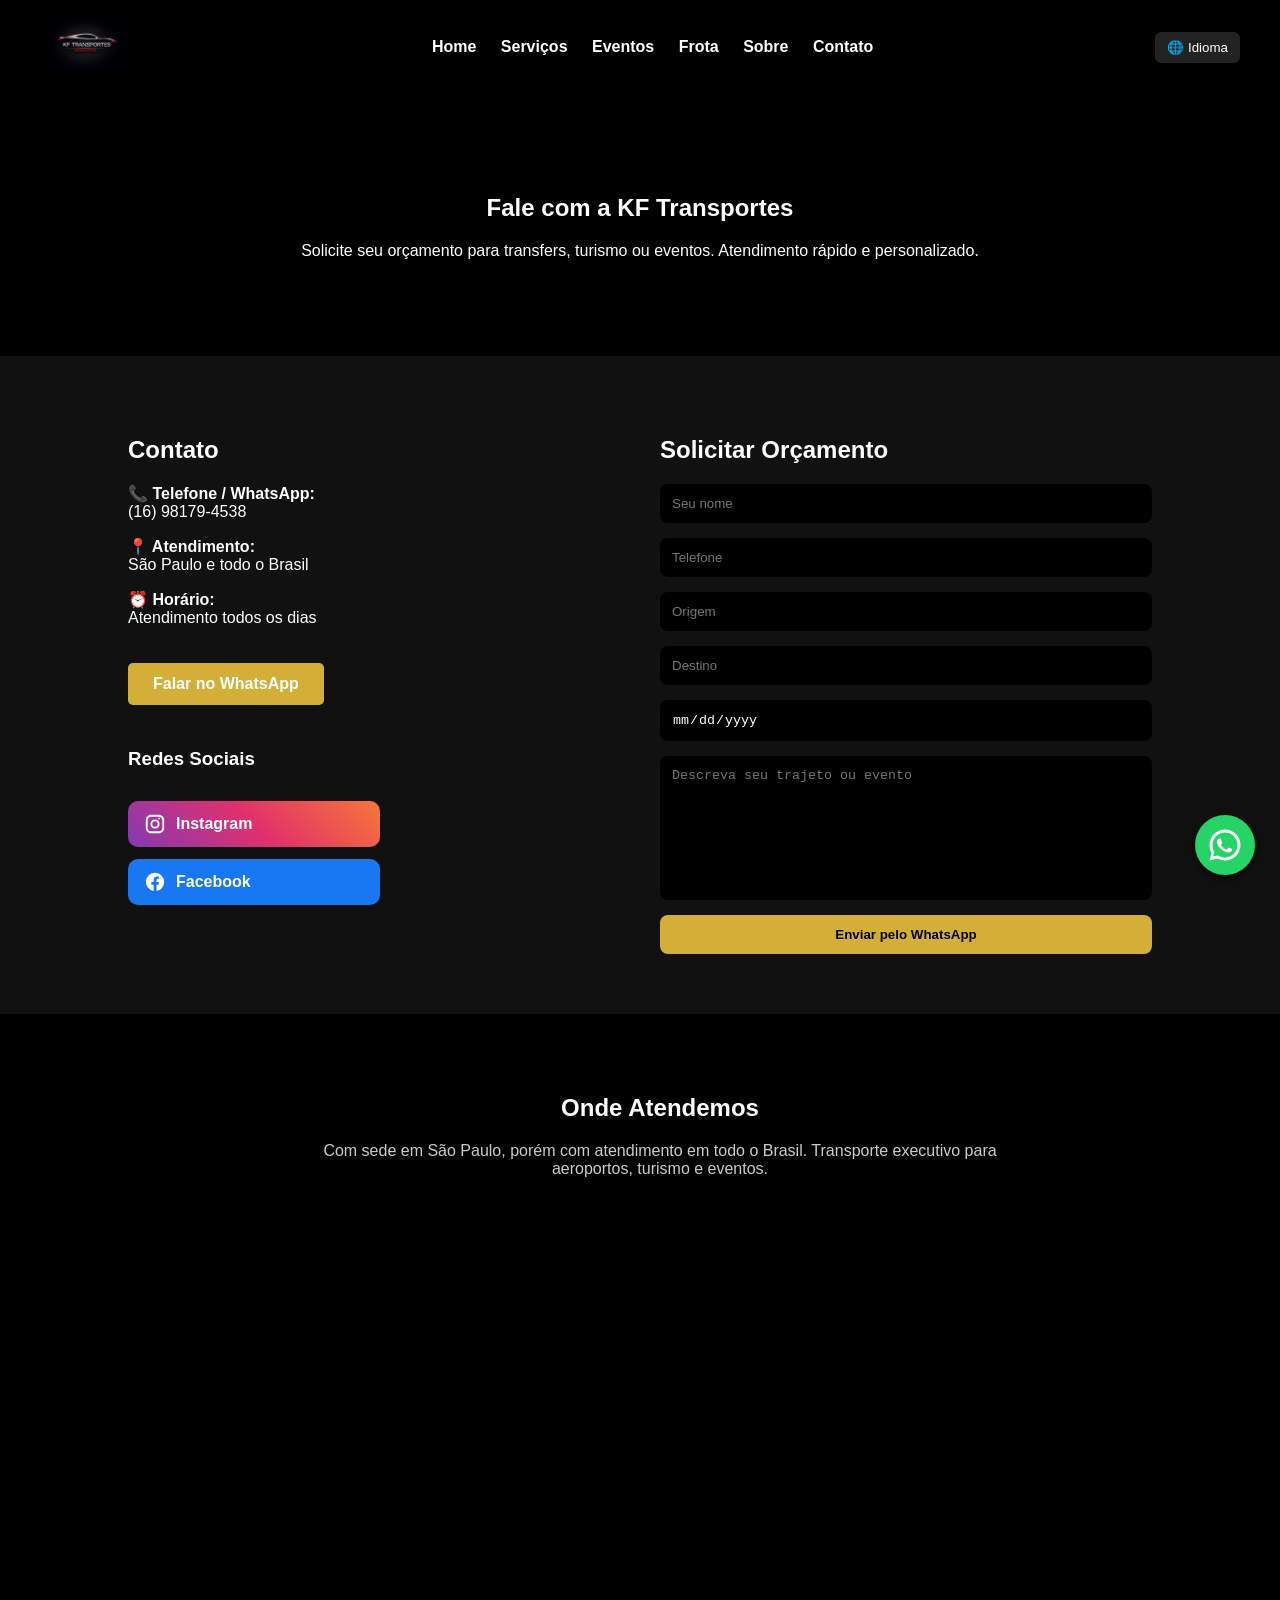
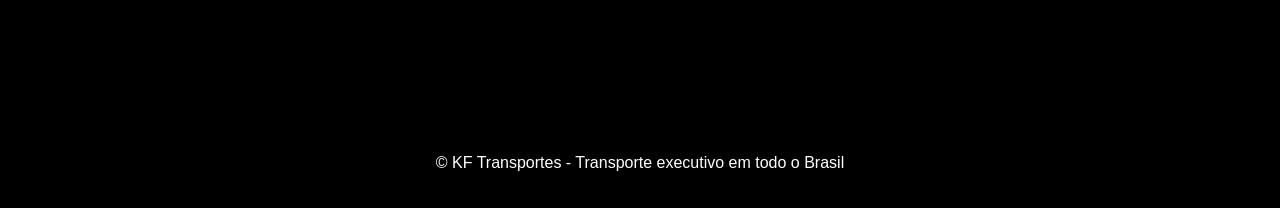
==== contato.html @ 18f74c87 "Add files via upload" ====
<!DOCTYPE html>
<html lang="pt-br">

<head>

<meta charset="UTF-8">
<meta name="viewport" content="width=device-width, initial-scale=1.0">

<title>Contato | KF Transportes</title>

<meta name="description" content="Entre em contato com a KF Transportes. Solicite orçamento para transfer aeroporto, turismo ou eventos em São Paulo e todo o Brasil.">

<link rel="stylesheet" href="style.css">

</head>

<body>

<header>

<div class="logo">
<img src="assets/logo.png" alt="KF Transportes">
</div>

<nav>
<a href="index.html">Home</a>
<a href="servicos.html">Serviços</a>
<a href="eventos.html">Eventos</a>
<a href="frota.html">Frota</a>
<a href="sobre.html">Sobre</a>
<a href="contato.html">Contato</a>
</nav>

<div class="language-dropdown">
  <button class="lang-btn">🌐 Idioma</button>
  <div class="lang-menu">
    <div onclick="setLanguage('pt')">🇧🇷 Português</div>
    <div onclick="setLanguage('en')">🇺🇸 English</div>
    <div onclick="setLanguage('es')">🇪🇸 Español</div>
  </div>
</div>

<div id="google_translate_element" style="display:none;"></div>

</header>


<section class="hero-contato">

<h1>Fale com a KF Transportes</h1>

<p>
Solicite seu orçamento para transfers, turismo ou eventos.
Atendimento rápido e personalizado.
</p>

</section>


<!-- CONTATO -->
<section class="contato-container">

<div class="contato-info">

<h2>Contato</h2>

<p><strong>📞 Telefone / WhatsApp:</strong><br>
(16) 98179-4538
</p>

<p><strong>📍 Atendimento:</strong><br>
São Paulo e todo o Brasil
</p>

<p><strong>⏰ Horário:</strong><br>
Atendimento todos os dias
</p>

<a href="https://wa.me/5516981794538?text=Olá%20Kelvin!%20Vim%20pelo%20site%20e%20gostaria%20de%20um%20orçamento."
class="botao">
Falar no WhatsApp
</a>

<div class="redes-sociais">

<h3>Redes Sociais</h3>

<a href="https://www.instagram.com/kftransportes012/" target="_blank" class="btn-social instagram">
<svg viewBox="0 0 24 24">
<path fill="white" d="M7.75 2C4.68 2 2 4.68 2 7.75v8.5C2 19.32 4.68 22 7.75 22h8.5C19.32 22 22 19.32 22 16.25v-8.5C22 4.68 19.32 2 16.25 2h-8.5zm0 2h8.5C18.22 4 20 5.78 20 7.75v8.5c0 1.97-1.78 3.75-3.75 3.75h-8.5C5.78 20 4 18.22 4 16.25v-8.5C4 5.78 5.78 4 7.75 4zm8.75 1a1 1 0 100 2 1 1 0 000-2zM12 7a5 5 0 100 10 5 5 0 000-10zm0 2a3 3 0 110 6 3 3 0 010-6z"/>
</svg>
<span>Instagram</span>
</a>

<a href="https://www.facebook.com/kftransportes012" target="_blank" class="btn-social facebook">
<svg viewBox="0 0 24 24">
<path fill="white" d="M22 12a10 10 0 10-11.5 9.87v-6.99h-2.5V12h2.5V9.8c0-2.47 1.47-3.84 3.73-3.84 1.08 0 2.2.19 2.2.19v2.42h-1.24c-1.22 0-1.6.76-1.6 1.54V12h2.72l-.43 2.88h-2.29v6.99A10 10 0 0022 12z"/>
</svg>
<span>Facebook</span>
</a>

</div>
</div>


<div class="contato-form">

<h2>Solicitar Orçamento</h2>

<form id="form-whatsapp">

<input type="text" id="nome" placeholder="Seu nome" required>
<input type="tel" id="telefone" placeholder="Telefone" required>
<input type="text" id="origem" placeholder="Origem">
<input type="text" id="destino" placeholder="Destino">
<input type="date" id="data">
<textarea id="mensagem" placeholder="Descreva seu trajeto ou evento"></textarea>

<button type="submit">Enviar pelo WhatsApp</button>

</form>

</div>

</section>


<!-- NOVA SEÇÃO FULL WIDTH -->
<section class="mapa-full">

<h2>Onde Atendemos</h2>

<p>
Com sede em São Paulo, porém com atendimento em todo o Brasil. 
Transporte executivo para aeroportos, turismo e eventos.
</p>

<iframe src="https://www.google.com/maps/embed?pb=!1m18!1m12!1m3!1d3657.3261423137756!2d-46.691871425422185!3d-23.556727261420555!2m3!1f0!2f0!3f0!3m2!1i1024!2i768!4f13.1!3m3!1m2!1s0x94ce5727696ad8ad%3A0x8ff1020f3fb10957!2sKF%20TRANSPORTES!5e0!3m2!1spt-BR!2sbr!4v1773870835693!5m2!1spt-BR!2sbr"
allowfullscreen=""
loading="lazy">
</iframe>

</section>


<footer>
<p>© KF Transportes - Transporte executivo em todo o Brasil</p>
</footer>


<!-- TRADUTOR -->
<script>
function googleTranslateElementInit() {
new google.translate.TranslateElement({
pageLanguage: 'pt',
includedLanguages: 'en,es',
autoDisplay: false
}, 'google_translate_element');
}
</script>

<script src="https://translate.google.com/translate_a/element.js?cb=googleTranslateElementInit"></script>

<script>
function setLanguage(lang) {
  localStorage.setItem("siteLang", lang);
  document.cookie = "googtrans=/pt/" + lang + ";path=/";
  location.reload();
}

function applyLanguage() {
  const lang = localStorage.getItem("siteLang");

  if (lang) {
    document.cookie = "googtrans=/pt/" + lang + ";path=/";

    let check = setInterval(() => {
      const select = document.querySelector(".goog-te-combo");
      if (select) {
        select.value = lang;
        select.dispatchEvent(new Event("change"));
        clearInterval(check);
      }
    }, 300);
  }
}

window.addEventListener("load", applyLanguage);
</script>


<a href="https://wa.me/5516981794538?text=Olá%20Kelvin!%20Vim%20pelo%20site%20e%20gostaria%20de%20um%20orçamento."
class="whatsapp-fixo" target="_blank">

<svg xmlns="http://www.w3.org/2000/svg" viewBox="0 0 32 32">
<path fill="white" d="M16 .5C7.5.5.5 7.5.5 16c0 2.8.7 5.4 2 7.7L.5 31.5l8-2c2.2 1.2 4.7 1.9 7.5 1.9 8.5 0 15.5-7 15.5-15.5S24.5.5 16 .5zm0 28c-2.4 0-4.7-.6-6.7-1.8l-.5-.3-4.7 1.2 1.3-4.6-.3-.5C4.1 20.7 3.5 18.4 3.5 16 3.5 9.1 9.1 3.5 16 3.5S28.5 9.1 28.5 16 22.9 28.5 16 28.5zm6.9-8.5c-.4-.2-2.4-1.2-2.7-1.3-.4-.1-.6-.2-.9.2s-1 1.3-1.2 1.5-.5.3-.9.1c-.4-.2-1.6-.6-3-1.9-1.1-1-1.9-2.2-2.1-2.6s0-.6.2-.8c.2-.2.4-.5.6-.7.2-.2.2-.4.3-.6.1-.2 0-.5-.1-.7-.1-.2-.9-2.2-1.2-3-.3-.7-.6-.6-.9-.6h-.8c-.3 0-.7.1-1 .5s-1.3 1.2-1.3 3 1.3 3.6 1.5 3.9c.2.2 2.6 4 6.4 5.6.9.4 1.6.6 2.2.7.9.3 1.7.3 2.3.2.7-.1 2.4-1 2.7-2 .3-1 .3-1.9.2-2-.1-.1-.3-.2-.7-.4z"/>
</svg>
</a>

</body>
</html>
---- style.css ----
body{
margin:0;
font-family:Arial, Helvetica, sans-serif;
background:#000;
color:white;
}

/* HEADER */

header{
background:black;
color:white;
display:flex;
align-items:center;
justify-content:space-between;
padding:15px 40px;
}

.logo img{
height:60px;
}

nav a{
color:white;
margin-left:20px;
text-decoration:none;
font-weight:bold;
}

nav a:hover{
color:#d4af37;
}


/* HERO */

.hero{
background-image:url("assets/hero-estrada.jpg");
background-size:cover;
background-position:center;
height:550px;
display:flex;
align-items:center;
justify-content:center;
text-align:center;
position:relative;
}

/* camada escura para destacar texto */

.hero::before{
content:"";
position:absolute;
top:0;
left:0;
width:100%;
height:100%;
background:rgba(0,0,0,0.55);
}

/* texto */

.hero-text{
position:relative;
z-index:2;
max-width:700px;
padding:40px;
}

.botao{
display:inline-block;
margin-top:20px;
background:#d4af37;
color:white;
padding:12px 25px;
text-decoration:none;
border-radius:5px;
font-weight:bold;
}

.botao:hover{
background:#b9972e;
}


/* SERVICOS */

.servicos{
padding:80px 20px;
text-align:center;
background:#000;
}

.servicos-container{
display:flex;
justify-content:center;
gap:30px;
flex-wrap:wrap;
}

.card{
background:#111;
padding:30px;
border-radius:10px;
box-shadow:0 5px 15px rgba(0,0,0,0.6);
width:250px;
}


/* EVENTOS */

.eventos{
padding:100px 20px;
background:#000;
color:white;
text-align:center;
}

.eventos-sub{
color:#bbb;
margin-bottom:40px;
}

/* CONTAINER */

.eventos-wrapper{
position:relative;
display:flex;
align-items:center;
max-width:1200px;
margin:auto;
}

/* SLIDER */

.eventos-slider{
display:flex;
gap:25px;
overflow-x:auto;
scroll-behavior:smooth;
padding:10px;
}

/* esconder barra de rolagem */

.eventos-slider::-webkit-scrollbar{
display:none;
}

/* CARDS */

.evento-card{
min-width:260px;
background:#111;
border-radius:10px;
overflow:hidden;
text-decoration:none;
color:white;
transition:transform 0.3s, box-shadow 0.3s;
}

.evento-card:hover{
transform:scale(1.05);
box-shadow:0 10px 25px rgba(0,0,0,0.8);
}

.evento-card img{
width:100%;
height:180px;
object-fit:cover;
}

.evento-card h3{
padding:15px;
font-size:18px;
color:#d4af37;
}

/* SETAS */

.seta{
position:absolute;
top:50%;
transform:translateY(-50%);
background:#d4af37;
border:none;
color:black;
font-size:26px;
width:48px;
height:48px;
border-radius:50%;
cursor:pointer;
z-index:10;
transition:0.3s;
}

.seta:hover{
background:#b9972e;
}

.seta.esquerda{
left:-25px;
}

.seta.direita{
right:-25px;
}


/* FROTA */

.frota{
padding:60px;
text-align:center;
}

.frota-container{
display:flex;
justify-content:center;
}

.frota-item img{
width:300px;
border-radius:10px;
}


/* MAPA */

.nacional{
padding:80px 20px;
text-align:center;
background:#000;
}

.mapa{
margin-top:30px;
max-width:900px;
margin-left:auto;
margin-right:auto;
border-radius:10px;
overflow:hidden;
box-shadow:0 10px 25px rgba(0,0,0,0.15);
}

.cidades-atendidas{
display:flex;
justify-content:center;
flex-wrap:wrap;
gap:20px;
margin-top:30px;
}

.cidade{
background:#f4f4f4;
padding:12px 20px;
border-radius:30px;
font-weight:bold;
box-shadow:0 3px 10px rgba(0,0,0,0.1);
}


/* AVALIAÇÕES */

.avaliacoes{
padding:80px 20px;
background:#000;
text-align:center;
}

.avaliacoes-sub{
color:#bbb;
margin-bottom:40px;
}

.avaliacoes-resumo{
display:flex;
justify-content:center;
gap:40px;
margin-bottom:40px;
flex-wrap:wrap;
}

.nota-google{
background:#111;
padding:20px 35px;
border-radius:10px;
box-shadow:0 5px 15px rgba(0,0,0,0.6);
}

.nota{
font-size:28px;
color:#d4af37;
font-weight:bold;
}

.botao-avaliar{
background:#d4af37;
color:white;
padding:12px 25px;
text-decoration:none;
border-radius:5px;
font-weight:bold;
}

.botao-avaliar:hover{
background:#b9972e;
}

.google-widget{
margin-top:40px;
}


/* FOOTER */

footer{
background:black;
color:white;
text-align:center;
padding:20px;
}


/* WHATSAPP */

.whatsapp{
position:fixed;
bottom:20px;
right:20px;
background:#25d366;
color:white;
font-size:30px;
padding:15px;
border-radius:50%;
text-decoration:none;
}

/* SEÇÃO EMPRESA */

.empresa-numeros{
padding:100px 20px;
background:#000;
color:white;
}

.empresa-container{
max-width:1200px;
margin:auto;
display:flex;
align-items:center;
justify-content:space-between;
gap:80px;
flex-wrap:wrap;
}

.empresa-imagem img{
max-width:500px;
width:100%;
border-radius:10px;
}

.empresa-info{
max-width:520px;
}

.empresa-info h2{
font-size:38px;
margin-bottom:20px;
}

.empresa-descricao{
color:#bbb;
margin-bottom:40px;
line-height:1.6;
}

.numeros{
display:flex;
gap:80px;
margin-top:30px;
}

.numero-item{
text-align:center;
}

.numero-item h3{
font-size:48px;
color:#d4af37;
margin-bottom:10px;
}

.numero-item p{
font-weight:bold;
color:#ddd;
}

/* HERO EVENTOS */

.hero-eventos{
background:#000;
color:white;
text-align:center;
padding:100px 20px;
}

.hero-eventos h1{
font-size:40px;
margin-bottom:20px;
}


/* GRID EVENTOS */

.lista-eventos{
padding:80px 20px;
text-align:center;
background:#000;
}

.eventos-grid{
display:flex;
flex-wrap:wrap;
gap:30px;
justify-content:center;
margin-top:40px;
}

.evento-box{
width:280px;
background:#111;
border-radius:10px;
overflow:hidden;
text-decoration:none;
color:white;
transition:0.3s;
}

.evento-box:hover{
transform:scale(1.05);
}

.evento-box img{
width:100%;
height:180px;
object-fit:cover;
}

.evento-box h3{
padding:15px;
color:#d4af37;
}


/* CTA */

.cta-eventos{
padding:100px 20px;
background:#111;
text-align:center;
}

.cta-eventos h2{
margin-bottom:20px;
}

/* HERO EVENTOS */

.hero-eventos{
background:#000;
padding:100px 20px;
text-align:center;
color:white;
}


/* LISTA EVENTOS */

.eventos-lista{
padding:80px 20px;
max-width:1200px;
margin:auto;
}


.evento-item{
display:flex;
gap:40px;
margin-bottom:60px;
align-items:center;
flex-wrap:wrap;
}


.evento-item img{
width:400px;
border-radius:10px;
}


.evento-texto{
max-width:600px;
}


.evento-texto h2{
color:#d4af37;
margin-bottom:10px;
}


.evento-texto p{
color:#bbb;
margin-bottom:20px;
line-height:1.6;
}

html{
scroll-behavior:smooth;
}

/* HERO SERVICOS */

.hero-servicos{
padding:100px 20px;
background:#000;
text-align:center;
color:white;
}


/* LISTA SERVICOS */

.servicos-lista{
max-width:1200px;
margin:auto;
padding:80px 20px;
}


.servico-item{
display:flex;
align-items:center;
gap:40px;
margin-bottom:80px;
flex-wrap:wrap;
}


.servico-item img{
width:400px;
border-radius:10px;
}


.servico-texto{
max-width:600px;
}


.servico-texto h2{
color:#d4af37;
margin-bottom:10px;
}


.servico-texto p{
color:#bbb;
margin-bottom:20px;
line-height:1.6;
}


.servico-texto ul{
margin-bottom:20px;
color:#ddd;
}

.card{
text-decoration:none;
color:white;
transition:0.3s;
}

.card:hover{
transform:translateY(-5px);
}

/* CARROSSEL SERVICOS */

.carousel{
width:500px;
height:400px;
position:relative;
overflow:hidden;
border-radius:12px;
}

.carousel img{
width:100%;
height:100%;
object-fit:cover;
object-position:center;
position:absolute;
opacity:0;
transition:opacity 0.8s ease-in-out;
}

.carousel img.active{
opacity:1;
}

/* HERO FROTA */

.hero-frota{
padding:100px 20px;
background:#000;
text-align:center;
color:white;
}


/* LISTA FROTA */

.frota-lista{
max-width:1200px;
margin:auto;
padding:80px 20px;
}


.frota-item{
display:flex;
gap:40px;
margin-bottom:80px;
align-items:center;
flex-wrap:wrap;
}


.frota-item img{
width:450px;
height:280px;
object-fit:cover;
border-radius:12px;
}


.frota-texto{
max-width:600px;
}


.frota-texto h2{
color:#d4af37;
margin-bottom:10px;
}


.frota-texto p{
color:#bbb;
margin-bottom:20px;
line-height:1.6;
}


.frota-texto ul{
color:#ddd;
margin-bottom:20px;
}

.frota-item{
border-bottom:1px solid #222;
padding-bottom:40px;
}

/* FROTA HOME */

.frota{
padding:80px 20px;
text-align:center;
background:#000;
}

.frota-container{
display:flex;
justify-content:center;
gap:25px;
flex-wrap:wrap;
margin-top:40px;
}

.frota-card{
width:220px;
background:#111;
border-radius:12px;
overflow:hidden;
text-decoration:none;
color:white;
transition:0.3s;
}

.frota-card:hover{
transform:translateY(-8px);
}

.frota-card img{
width:100%;
height:150px;
object-fit:cover;
border-bottom:1px solid #222;
}

.frota-card h3{
padding:15px;
color:#d4af37;
font-size:16px;
}

.carrossel{
position:relative;
width:450px;
height:280px;
overflow:hidden;
border-radius:12px;
}

.carrossel img{
position:absolute;
width:100%;
height:100%;
object-fit:cover;
opacity:0;
transition:opacity 1s ease-in-out;
}

.carrossel img.ativo{
opacity:1;
}

.whatsapp-fixo{
position:fixed;
bottom:25px;
right:25px;
background:#25D366;
width:60px;
height:60px;
display:flex;
align-items:center;
justify-content:center;
border-radius:50%;
box-shadow:0 4px 12px rgba(0,0,0,0.4);
z-index:999;
transition:0.3s;
}

.whatsapp-fixo svg{
width:32px;
height:32px;
}

.whatsapp-fixo:hover{
transform:scale(1.1);
}

/* SOBRE HOME */


.hero-sobre{
text-align:center;
padding:80px 20px;
background:#000;
color:#fff;
}

.sobre-container{
padding:60px 10%;
background:#111;
color:#fff;
}

.sobre-texto{
max-width:800px;
margin:auto;
text-align:center;
}

.mvv{
background:#000;
padding:60px 20px;
}

.mvv-container{
display:flex;
gap:20px;
justify-content:center;
flex-wrap:wrap;
}

.mvv-card{
background:#111;
padding:25px;
border-radius:10px;
width:300px;
color:#fff;
}

.mvv-card ul{
padding-left:18px;
}

.diferenciais{
padding:60px 20px;
text-align:center;
background:#111;
color:#fff;
}

.diferenciais-container{
display:flex;
flex-wrap:wrap;
gap:20px;
justify-content:center;
margin-top:30px;
}

.diferencial{
background:#000;
padding:20px;
border-radius:10px;
width:250px;
}

.cta-sobre{
text-align:center;
padding:60px 20px;
background:#000;
color:#fff;
}

/* HOME CONTATO */

.hero-contato{
text-align:center;
padding:80px 20px;
background:#000;
color:#fff;
}

.contato-container{
display:flex;
flex-wrap:wrap;
gap:40px;
padding:60px 10%;
background:#111;
color:#fff;
}

.contato-info{
flex:1;
min-width:280px;
}

.contato-form{
flex:1;
min-width:280px;
}

.contato-form form{
display:flex;
flex-direction:column;
gap:15px;
}

.contato-form input,
.contato-form textarea{
padding:12px;
border:none;
border-radius:8px;
background:#000;
color:#fff;
}

.contato-form textarea{
min-height:120px;
resize:none;
}

.contato-form button{
background:#d4af37;
border:none;
padding:12px;
border-radius:8px;
font-weight:bold;
cursor:pointer;
}

.contato-form button:hover{
opacity:0.9;
}

.redes-sociais{
margin-top:25px;
display:flex;
flex-direction:column;
gap:12px;
}

.btn-social{
display:flex;
align-items:center;
gap:10px;
padding:12px 16px;
border-radius:10px;
text-decoration:none;
color:#fff;
font-weight:bold;
transition:0.3s;
width:220px;
}

.btn-social svg{
width:22px;
height:22px;
}

.instagram{
background:linear-gradient(45deg,#833AB4,#E1306C,#F77737);
}

.facebook{
background:#1877F2;
}

.btn-social:hover{
transform:translateY(-3px);
box-shadow:0 6px 15px rgba(0,0,0,0.4);
}

.mapa{
padding:60px 10%;
background:#000;
color:#fff;
text-align:center;
}

.mapa iframe{
margin-top:20px;
border-radius:12px;
}

.tradutor select{
background:#111;
color:white;
border:1px solid #d4af37;
padding:8px 12px;
border-radius:8px;
cursor:pointer;
}
header{
display:flex;
align-items:center;
justify-content:space-between;
}
#google_translate_element{
margin-left:auto;
}
body{
margin:0;
font-family:Arial, Helvetica, sans-serif;
background:#000;
color:white;
}

/* HEADER */

header{
background:black;
color:white;
display:flex;
align-items:center;
justify-content:space-between;
padding:15px 40px;
}

.logo img{
height:60px;
}

nav a{
color:white;
margin-left:20px;
text-decoration:none;
font-weight:bold;
}

nav a:hover{
color:#d4af37;
}


/* HERO */

.hero{
background-image:url("assets/hero-estrada.jpg");
background-size:cover;
background-position:center;
height:550px;
display:flex;
align-items:center;
justify-content:center;
text-align:center;
position:relative;
}

/* camada escura para destacar texto */

.hero::before{
content:"";
position:absolute;
top:0;
left:0;
width:100%;
height:100%;
background:rgba(0,0,0,0.55);
}

/* texto */

.hero-text{
position:relative;
z-index:2;
max-width:700px;
padding:40px;
}

.botao{
display:inline-block;
margin-top:20px;
background:#d4af37;
color:white;
padding:12px 25px;
text-decoration:none;
border-radius:5px;
font-weight:bold;
}

.botao:hover{
background:#b9972e;
}


/* SERVICOS */

.servicos{
padding:80px 20px;
text-align:center;
background:#000;
}

.servicos-container{
display:flex;
justify-content:center;
gap:30px;
flex-wrap:wrap;
}

.card{
background:#111;
padding:30px;
border-radius:10px;
box-shadow:0 5px 15px rgba(0,0,0,0.6);
width:250px;
}


/* EVENTOS */

.eventos{
padding:100px 20px;
background:#000;
color:white;
text-align:center;
}

.eventos-sub{
color:#bbb;
margin-bottom:40px;
}

/* CONTAINER */

.eventos-wrapper{
position:relative;
display:flex;
align-items:center;
max-width:1200px;
margin:auto;
}

/* SLIDER */

.eventos-slider{
display:flex;
gap:25px;
overflow-x:auto;
scroll-behavior:smooth;
padding:10px;
}

/* esconder barra de rolagem */

.eventos-slider::-webkit-scrollbar{
display:none;
}

/* CARDS */

.evento-card{
min-width:260px;
background:#111;
border-radius:10px;
overflow:hidden;
text-decoration:none;
color:white;
transition:transform 0.3s, box-shadow 0.3s;
}

.evento-card:hover{
transform:scale(1.05);
box-shadow:0 10px 25px rgba(0,0,0,0.8);
}

.evento-card img{
width:100%;
height:180px;
object-fit:cover;
}

.evento-card h3{
padding:15px;
font-size:18px;
color:#d4af37;
}

/* SETAS */

.seta{
position:absolute;
top:50%;
transform:translateY(-50%);
background:#d4af37;
border:none;
color:black;
font-size:26px;
width:48px;
height:48px;
border-radius:50%;
cursor:pointer;
z-index:10;
transition:0.3s;
}

.seta:hover{
background:#b9972e;
}

.seta.esquerda{
left:-25px;
}

.seta.direita{
right:-25px;
}


/* FROTA */

.frota{
padding:60px;
text-align:center;
}

.frota-container{
display:flex;
justify-content:center;
}

.frota-item img{
width:300px;
border-radius:10px;
}


/* MAPA */

.nacional{
padding:80px 20px;
text-align:center;
background:#000;
}

.mapa{
margin-top:30px;
max-width:900px;
margin-left:auto;
margin-right:auto;
border-radius:10px;
overflow:hidden;
box-shadow:0 10px 25px rgba(0,0,0,0.15);
}

.cidades-atendidas{
display:flex;
justify-content:center;
flex-wrap:wrap;
gap:20px;
margin-top:30px;
}

.cidade{
background:#f4f4f4;
padding:12px 20px;
border-radius:30px;
font-weight:bold;
box-shadow:0 3px 10px rgba(0,0,0,0.1);
}


/* AVALIAÇÕES */

.avaliacoes{
padding:80px 20px;
background:#000;
text-align:center;
}

.avaliacoes-sub{
color:#bbb;
margin-bottom:40px;
}

.avaliacoes-resumo{
display:flex;
justify-content:center;
gap:40px;
margin-bottom:40px;
flex-wrap:wrap;
}

.nota-google{
background:#111;
padding:20px 35px;
border-radius:10px;
box-shadow:0 5px 15px rgba(0,0,0,0.6);
}

.nota{
font-size:28px;
color:#d4af37;
font-weight:bold;
}

.botao-avaliar{
background:#d4af37;
color:white;
padding:12px 25px;
text-decoration:none;
border-radius:5px;
font-weight:bold;
}

.botao-avaliar:hover{
background:#b9972e;
}

.google-widget{
margin-top:40px;
}


/* FOOTER */

footer{
background:black;
color:white;
text-align:center;
padding:20px;
}


/* WHATSAPP */

.whatsapp{
position:fixed;
bottom:20px;
right:20px;
background:#25d366;
color:white;
font-size:30px;
padding:15px;
border-radius:50%;
text-decoration:none;
}

/* SEÇÃO EMPRESA */

.empresa-numeros{
padding:100px 20px;
background:#000;
color:white;
}

.empresa-container{
max-width:1200px;
margin:auto;
display:flex;
align-items:center;
justify-content:space-between;
gap:80px;
flex-wrap:wrap;
}

.empresa-imagem img{
max-width:500px;
width:100%;
border-radius:10px;
}

.empresa-info{
max-width:520px;
}

.empresa-info h2{
font-size:38px;
margin-bottom:20px;
}

.empresa-descricao{
color:#bbb;
margin-bottom:40px;
line-height:1.6;
}

.numeros{
display:flex;
gap:80px;
margin-top:30px;
}

.numero-item{
text-align:center;
}

.numero-item h3{
font-size:48px;
color:#d4af37;
margin-bottom:10px;
}

.numero-item p{
font-weight:bold;
color:#ddd;
}

/* HERO EVENTOS */

.hero-eventos{
background:#000;
color:white;
text-align:center;
padding:100px 20px;
}

.hero-eventos h1{
font-size:40px;
margin-bottom:20px;
}


/* GRID EVENTOS */

.lista-eventos{
padding:80px 20px;
text-align:center;
background:#000;
}

.eventos-grid{
display:flex;
flex-wrap:wrap;
gap:30px;
justify-content:center;
margin-top:40px;
}

.evento-box{
width:280px;
background:#111;
border-radius:10px;
overflow:hidden;
text-decoration:none;
color:white;
transition:0.3s;
}

.evento-box:hover{
transform:scale(1.05);
}

.evento-box img{
width:100%;
height:180px;
object-fit:cover;
}

.evento-box h3{
padding:15px;
color:#d4af37;
}


/* CTA */

.cta-eventos{
padding:100px 20px;
background:#111;
text-align:center;
}

.cta-eventos h2{
margin-bottom:20px;
}

/* HERO EVENTOS */

.hero-eventos{
background:#000;
padding:100px 20px;
text-align:center;
color:white;
}


/* LISTA EVENTOS */

.eventos-lista{
padding:80px 20px;
max-width:1200px;
margin:auto;
}


.evento-item{
display:flex;
gap:40px;
margin-bottom:60px;
align-items:center;
flex-wrap:wrap;
}


.evento-item img{
width:400px;
border-radius:10px;
}


.evento-texto{
max-width:600px;
}


.evento-texto h2{
color:#d4af37;
margin-bottom:10px;
}


.evento-texto p{
color:#bbb;
margin-bottom:20px;
line-height:1.6;
}

html{
scroll-behavior:smooth;
}

/* HERO SERVICOS */

.hero-servicos{
padding:100px 20px;
background:#000;
text-align:center;
color:white;
}


/* LISTA SERVICOS */

.servicos-lista{
max-width:1200px;
margin:auto;
padding:80px 20px;
}


.servico-item{
display:flex;
align-items:center;
gap:40px;
margin-bottom:80px;
flex-wrap:wrap;
}


.servico-item img{
width:400px;
border-radius:10px;
}


.servico-texto{
max-width:600px;
}


.servico-texto h2{
color:#d4af37;
margin-bottom:10px;
}


.servico-texto p{
color:#bbb;
margin-bottom:20px;
line-height:1.6;
}


.servico-texto ul{
margin-bottom:20px;
color:#ddd;
}

.card{
text-decoration:none;
color:white;
transition:0.3s;
}

.card:hover{
transform:translateY(-5px);
}

/* CARROSSEL SERVICOS */

.carousel{
width:500px;
height:400px;
position:relative;
overflow:hidden;
border-radius:12px;
}

.carousel img{
width:100%;
height:100%;
object-fit:cover;
object-position:center;
position:absolute;
opacity:0;
transition:opacity 0.8s ease-in-out;
}

.carousel img.active{
opacity:1;
}

/* HERO FROTA */

.hero-frota{
padding:100px 20px;
background:#000;
text-align:center;
color:white;
}


/* LISTA FROTA */

.frota-lista{
max-width:1200px;
margin:auto;
padding:80px 20px;
}


.frota-item{
display:flex;
gap:40px;
margin-bottom:80px;
align-items:center;
flex-wrap:wrap;
}


.frota-item img{
width:450px;
height:280px;
object-fit:cover;
border-radius:12px;
}


.frota-texto{
max-width:600px;
}


.frota-texto h2{
color:#d4af37;
margin-bottom:10px;
}


.frota-texto p{
color:#bbb;
margin-bottom:20px;
line-height:1.6;
}


.frota-texto ul{
color:#ddd;
margin-bottom:20px;
}

.frota-item{
border-bottom:1px solid #222;
padding-bottom:40px;
}

/* FROTA HOME */

.frota{
padding:80px 20px;
text-align:center;
background:#000;
}

.frota-container{
display:flex;
justify-content:center;
gap:25px;
flex-wrap:wrap;
margin-top:40px;
}

.frota-card{
width:220px;
background:#111;
border-radius:12px;
overflow:hidden;
text-decoration:none;
color:white;
transition:0.3s;
}

.frota-card:hover{
transform:translateY(-8px);
}

.frota-card img{
width:100%;
height:150px;
object-fit:cover;
border-bottom:1px solid #222;
}

.frota-card h3{
padding:15px;
color:#d4af37;
font-size:16px;
}

.carrossel{
position:relative;
width:450px;
height:280px;
overflow:hidden;
border-radius:12px;
}

.carrossel img{
position:absolute;
width:100%;
height:100%;
object-fit:cover;
opacity:0;
transition:opacity 1s ease-in-out;
}

.carrossel img.ativo{
opacity:1;
}

.whatsapp-fixo{
position:fixed;
bottom:25px;
right:25px;
background:#25D366;
width:60px;
height:60px;
display:flex;
align-items:center;
justify-content:center;
border-radius:50%;
box-shadow:0 4px 12px rgba(0,0,0,0.4);
z-index:999;
transition:0.3s;
}

.whatsapp-fixo svg{
width:32px;
height:32px;
}

.whatsapp-fixo:hover{
transform:scale(1.1);
}

/* SOBRE HOME */


.hero-sobre{
text-align:center;
padding:80px 20px;
background:#000;
color:#fff;
}

.sobre-container{
padding:60px 10%;
background:#111;
color:#fff;
}

.sobre-texto{
max-width:800px;
margin:auto;
text-align:center;
}

.mvv{
background:#000;
padding:60px 20px;
}

.mvv-container{
display:flex;
gap:20px;
justify-content:center;
flex-wrap:wrap;
}

.mvv-card{
background:#111;
padding:25px;
border-radius:10px;
width:300px;
color:#fff;
}

.mvv-card ul{
padding-left:18px;
}

.diferenciais{
padding:60px 20px;
text-align:center;
background:#111;
color:#fff;
}

.diferenciais-container{
display:flex;
flex-wrap:wrap;
gap:20px;
justify-content:center;
margin-top:30px;
}

.diferencial{
background:#000;
padding:20px;
border-radius:10px;
width:250px;
}

.cta-sobre{
text-align:center;
padding:60px 20px;
background:#000;
color:#fff;
}

/* HOME CONTATO */

.hero-contato{
text-align:center;
padding:80px 20px;
background:#000;
color:#fff;
}

.contato-container{
display:flex;
flex-wrap:wrap;
gap:40px;
padding:60px 10%;
background:#111;
color:#fff;
}

.contato-info{
flex:1;
min-width:280px;
}

.contato-form{
flex:1;
min-width:280px;
}

.contato-form form{
display:flex;
flex-direction:column;
gap:15px;
}

.contato-form input,
.contato-form textarea{
padding:12px;
border:none;
border-radius:8px;
background:#000;
color:#fff;
}

.contato-form textarea{
min-height:120px;
resize:none;
}

.contato-form button{
background:#d4af37;
border:none;
padding:12px;
border-radius:8px;
font-weight:bold;
cursor:pointer;
}

.contato-form button:hover{
opacity:0.9;
}

.redes-sociais{
margin-top:25px;
display:flex;
flex-direction:column;
gap:12px;
}

.btn-social{
display:flex;
align-items:center;
gap:10px;
padding:12px 16px;
border-radius:10px;
text-decoration:none;
color:#fff;
font-weight:bold;
transition:0.3s;
width:220px;
}

.btn-social svg{
width:22px;
height:22px;
}

.instagram{
background:linear-gradient(45deg,#833AB4,#E1306C,#F77737);
}

.facebook{
background:#1877F2;
}

.btn-social:hover{
transform:translateY(-3px);
box-shadow:0 6px 15px rgba(0,0,0,0.4);
}

.mapa {
  text-align: center;
  margin-top: 40px;
}

.mapa h2 {
  text-align: center;
}

.mapa p {
  text-align: center;
  max-width: 600px;
  margin: 0 auto 20px auto;
}

.mapa iframe {
  display: block;
  margin: 20px auto;
  width: 100%;
  max-width: 800px;
  height: 400px;
  border-radius: 12px;
  box-shadow: 0 10px 25px rgba(0,0,0,0.2);
}
.mapa-full {
  width: 100%;
  background: #000;
  padding: 60px 20px;
  text-align: center;
}

.mapa-full p {
  max-width: 700px;
  margin: 0 auto 30px auto;
  color: #ccc;
}

.mapa-full iframe {
  width: 100%;
  max-width: 1000px;
  height: 450px;
  border: 0;
  border-radius: 12px;
  margin: 0 auto;
  display: block;
}
.tradutor select{
background:#111;
color:white;
border:1px solid #d4af37;
padding:8px 12px;
border-radius:8px;
cursor:pointer;
}
header{
display:flex;
align-items:center;
justify-content:space-between;
}
#google_translate_element{
margin-left:20px;
display:flex;
align-items:center;
}
.language-dropdown {
  position: relative;
  display: inline-block;
}

.lang-btn {
  background: #222;
  color: white;
  border: none;
  padding: 8px 12px;
  cursor: pointer;
  border-radius: 6px;
}

.lang-menu {
  display: none;
  position: absolute;
  background: #000;
  min-width: 160px;
  box-shadow: 0 5px 15px rgba(0,0,0,0.2);
  border-radius: 8px;
  overflow: hidden;
  z-index: 999;
}

.lang-menu div {
  padding: 10px;
  cursor: pointer;
}

.lang-menu div:hover {
  background: #111;
}

.language-dropdown:hover .lang-menu {
  display: block;
}
/* REMOVE BARRA SUPERIOR DO GOOGLE */
body {
  top: 0px !important;
}

.goog-te-banner-frame {
  display: none !important;
}

.goog-logo-link {
  display: none !important;
}

.goog-te-gadget {
  font-size: 0 !important;
}
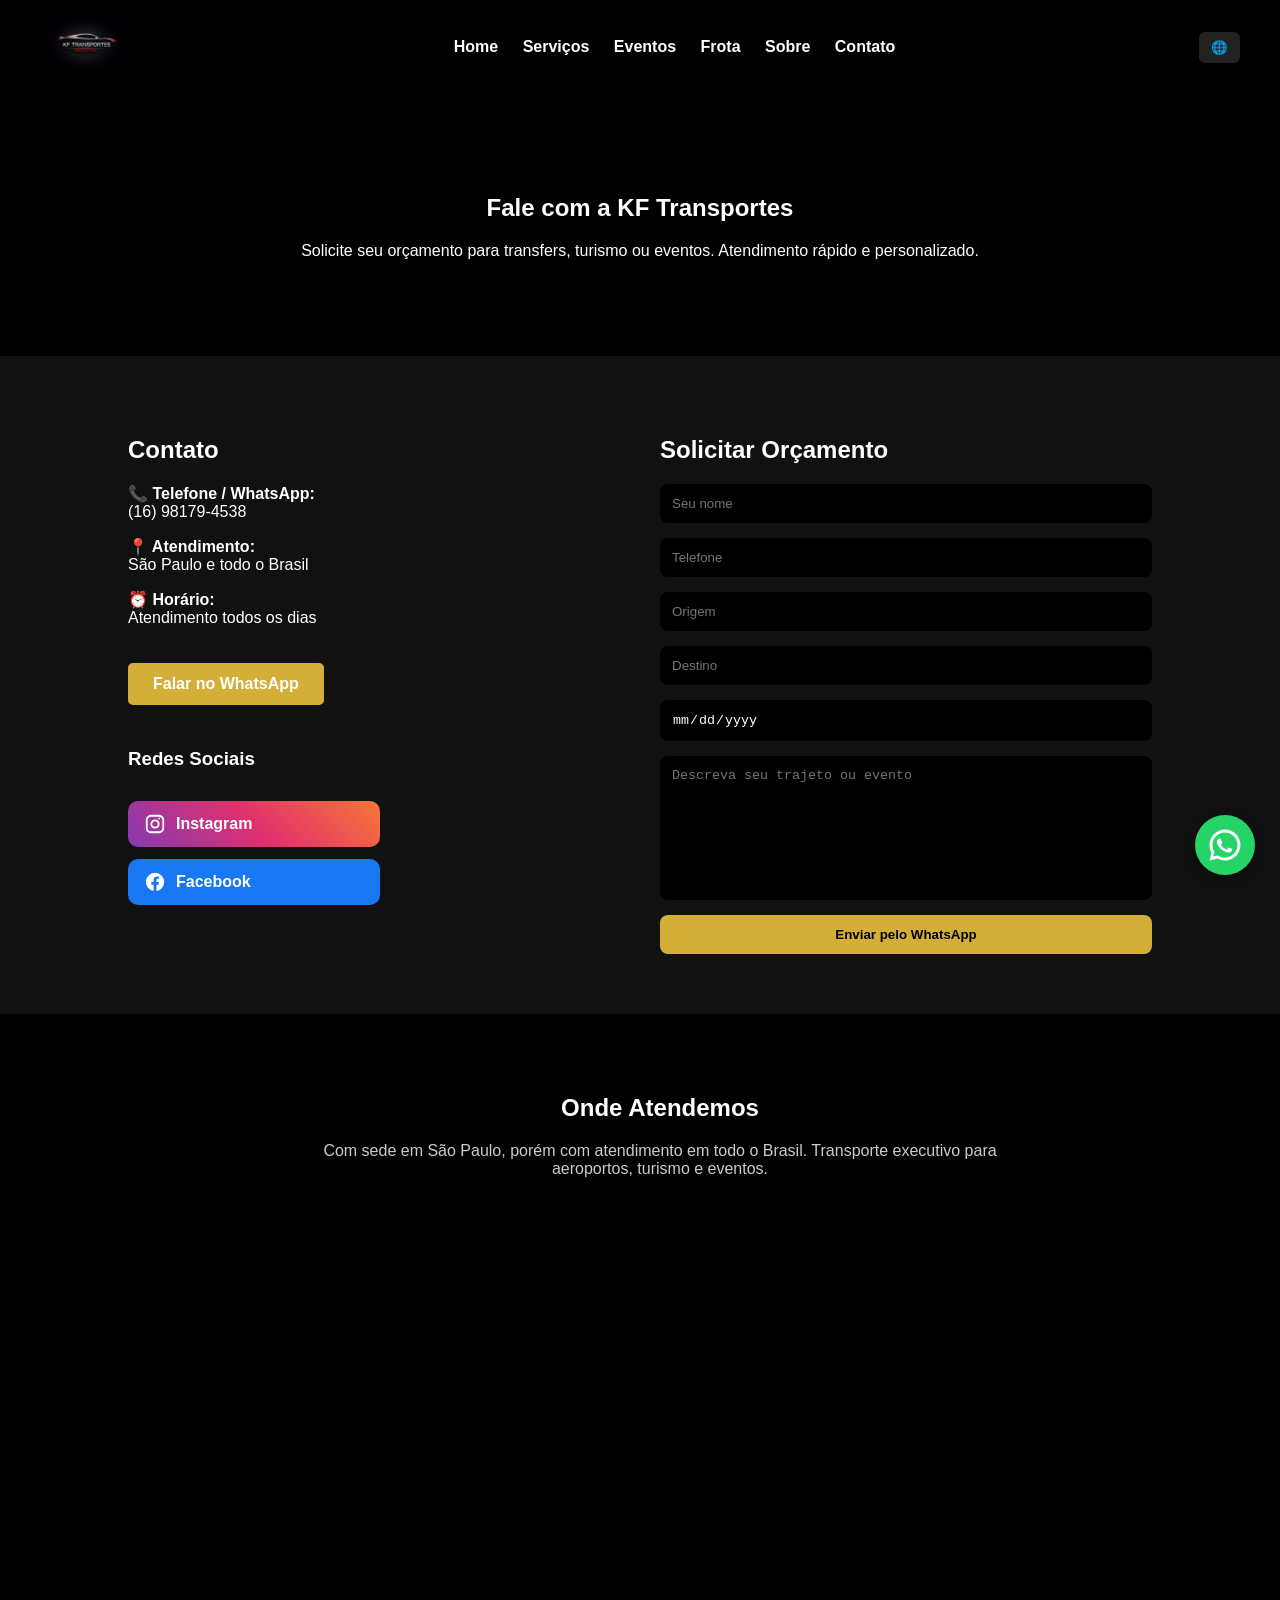
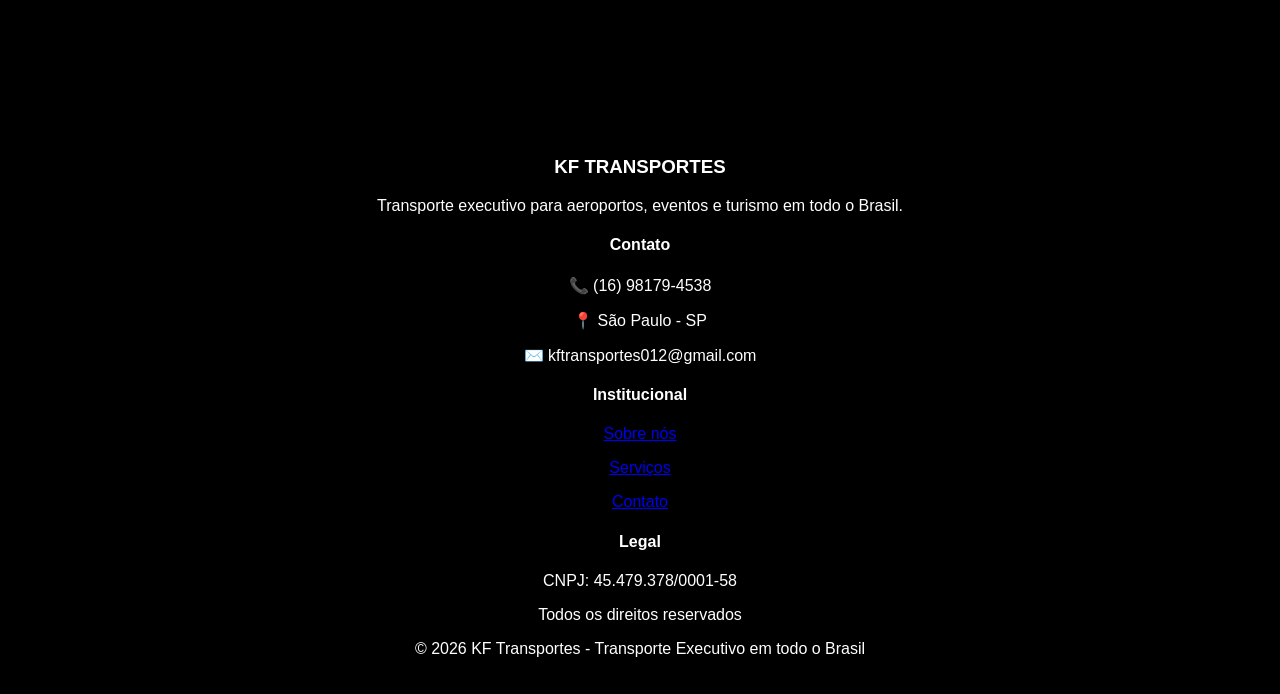
==== commit d4d6e45d: "ajuste icone tradutor" ====
--- a/contato.html
+++ b/contato.html
@@ -32,7 +32,7 @@
 </nav>
 
 <div class="language-dropdown">
-  <button class="lang-btn">🌐 Idioma</button>
+  <button class="lang-btn">🌐      </button>
   <div class="lang-menu">
     <div onclick="setLanguage('pt')">🇧🇷 Português</div>
     <div onclick="setLanguage('en')">🇺🇸 English</div>
@@ -143,8 +143,41 @@
 </section>
 
 
-<footer>
-<p>© KF Transportes - Transporte executivo em todo o Brasil</p>
+<footer class="footer">
+
+<div class="footer-container">
+
+  <div class="footer-col">
+    <h3>KF TRANSPORTES</h3>
+    <p>Transporte executivo para aeroportos, eventos e turismo em todo o Brasil.</p>
+  </div>
+
+  <div class="footer-col">
+    <h4>Contato</h4>
+    <p>📞 (16) 98179-4538</p>
+    <p>📍 São Paulo - SP</p>
+    <p>✉️ kftransportes012@gmail.com</p>
+  </div>
+
+  <div class="footer-col">
+    <h4>Institucional</h4>
+    <p><a href="sobre.html">Sobre nós</a></p>
+    <p><a href="servicos.html">Serviços</a></p>
+    <p><a href="contato.html">Contato</a></p>
+  </div>
+
+  <div class="footer-col">
+    <h4>Legal</h4>
+    <p>CNPJ: 45.479.378/0001-58</p>
+    <p>Todos os direitos reservados</p>
+  </div>
+
+</div>
+
+<div class="footer-bottom">
+  <p>© 2026 KF Transportes - Transporte Executivo em todo o Brasil</p>
+</div>
+
 </footer>
 
 
--- a/style.css
+++ b/style.css
@@ -375,27 +375,46 @@
 line-height:1.6;
 }
 
-.numeros{
-display:flex;
-gap:80px;
-margin-top:30px;
-}
-
-.numero-item{
-text-align:center;
-}
-
-.numero-item h3{
-font-size:48px;
-color:#d4af37;
-margin-bottom:10px;
-}
-
-.numero-item p{
-font-weight:bold;
-color:#ddd;
-}
-
+.numeros {
+  display: flex;
+  justify-content: center;
+  gap: 40px;
+  margin-top: 30px;
+  flex-wrap: wrap; /* ESSENCIAL pro mobile */
+}
+
+.numero-item {
+  text-align: center;
+  flex: 1 1 150px; /* deixa responsivo */
+  max-width: 200px;
+}
+
+.numero-item h3 {
+  font-size: 48px;
+  color: #d4af37;
+  margin-bottom: 10px;
+}
+
+.numero-item p {
+  font-weight: bold;
+  color: #ddd;
+}
+
+/* ===== MOBILE ===== */
+@media (max-width: 768px) {
+
+  .numeros {
+    gap: 20px;
+  }
+
+  .numero-item {
+    flex: 1 1 45%; /* 2 por linha */
+  }
+
+  .numero-item h3 {
+    font-size: 28px;
+  }
+}
 /* HERO EVENTOS */
 
 .hero-eventos{
@@ -1952,6 +1971,27 @@
   margin: 0 auto;
   display: block;
 }
+/* ===== MAPA RESPONSIVO ===== */
+
+.mapa {
+  width: 100%;
+  max-width: 100%;
+  overflow: hidden;
+  border-radius: 10px;
+}
+
+.mapa iframe {
+  width: 100%;
+  height: 400px;
+  border: 0;
+}
+
+/* MOBILE */
+@media (max-width: 768px) {
+  .mapa iframe {
+    height: 250px;
+  }
+}
 .tradutor select{
 background:#111;
 color:white;
